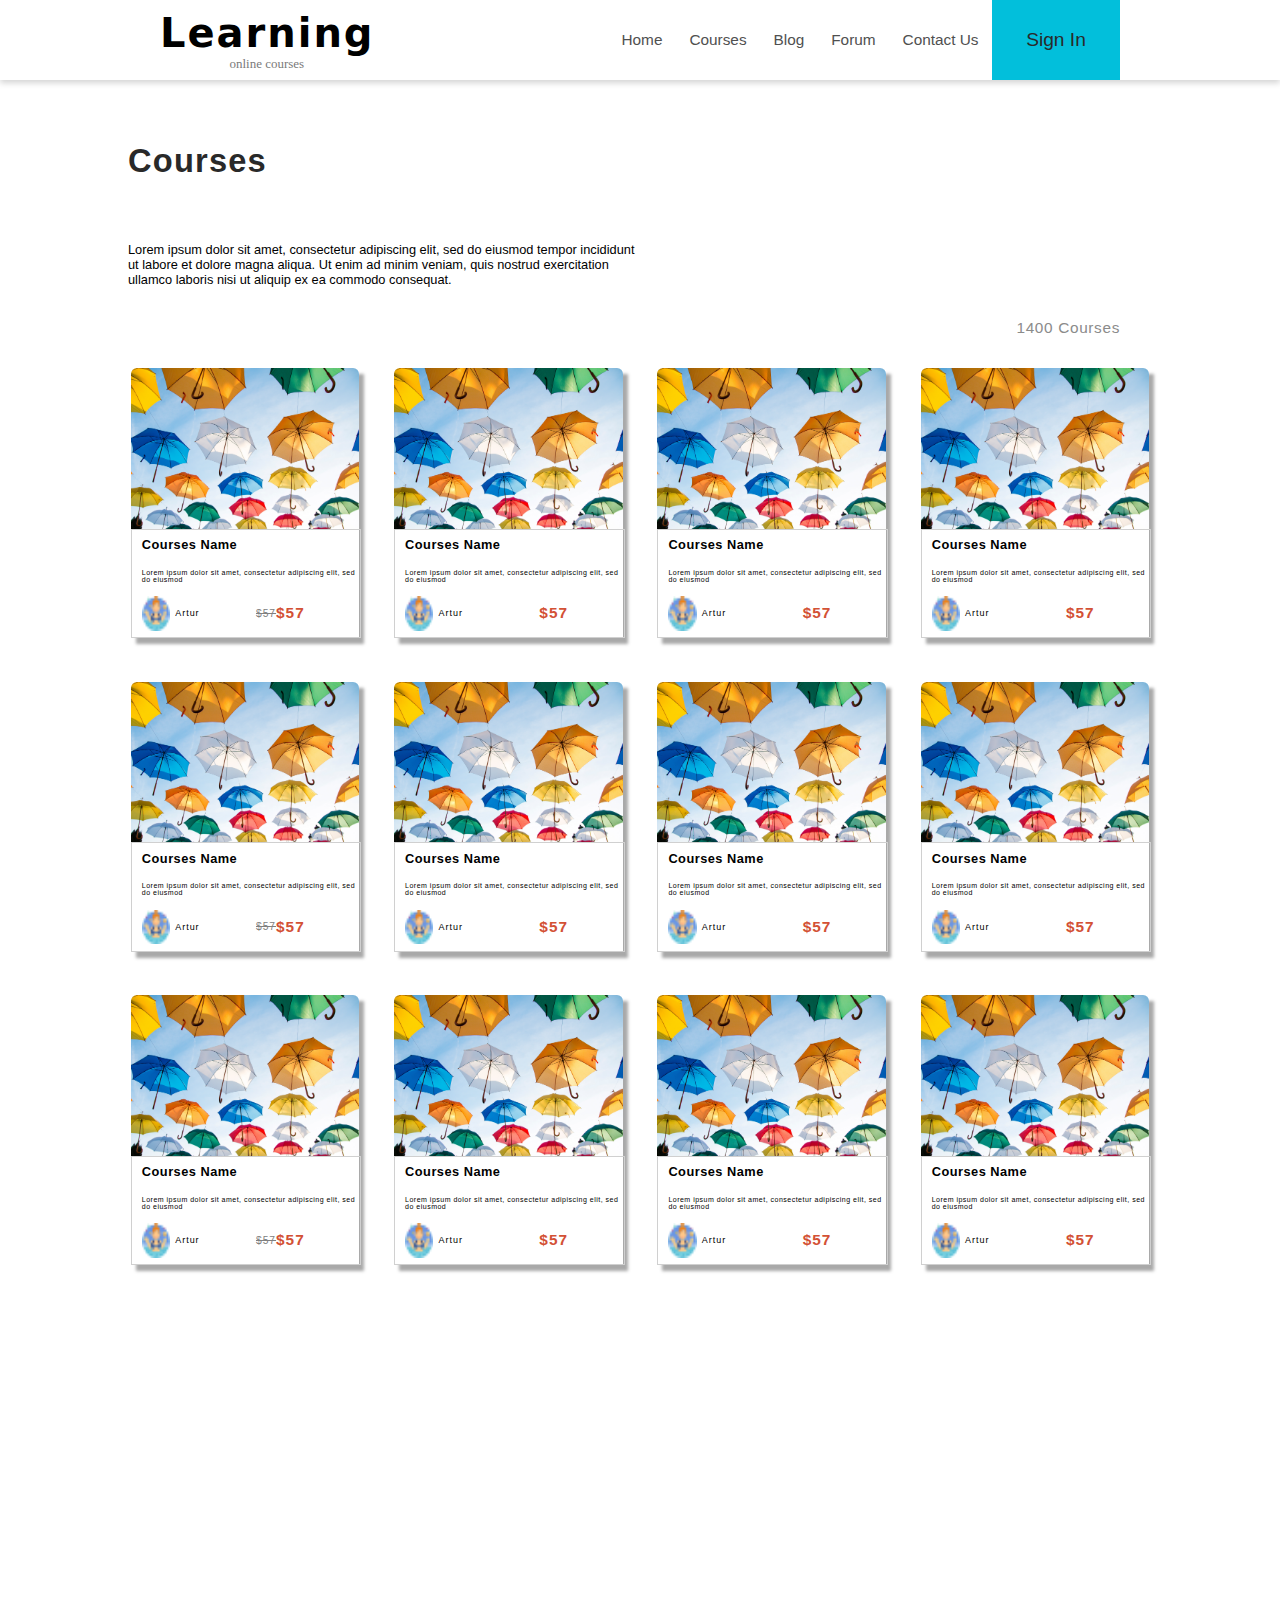
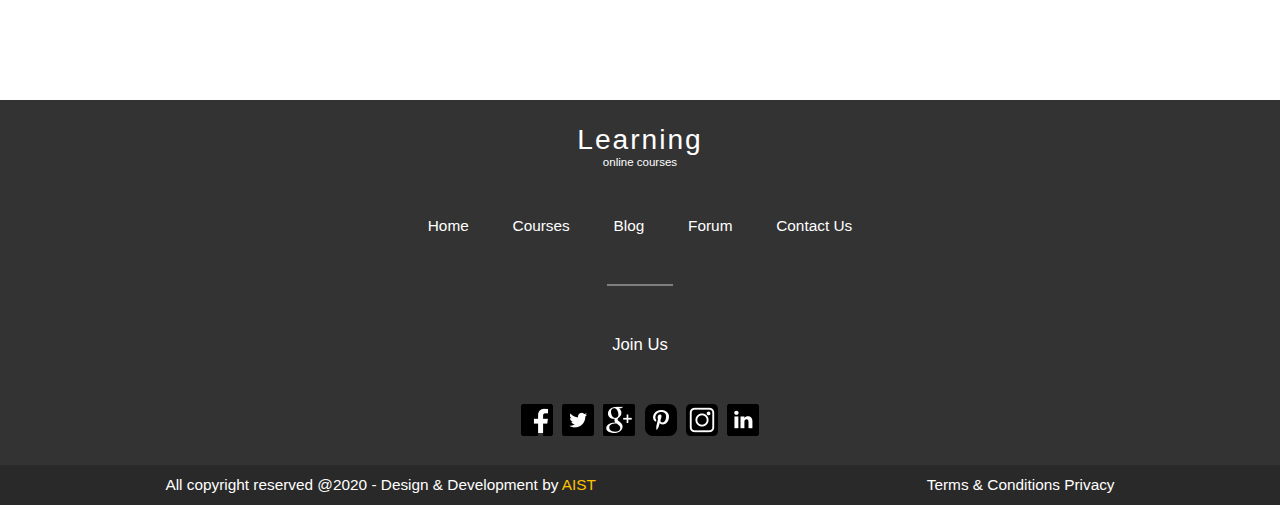
==== Career Aist required site/courses.html @ b9060112 "Add files via upload" ====
<!DOCTYPE html>
<html lang="en">
<head>
    <link rel="stylesheet" href="index.css">
    <meta charset="UTF-8">
    <meta name="viewport" content="width=device-width, initial-scale=1.0">
    <title>Learning Online</title>
</head>
<body>
    
    <header id="header">
        <span id="heading">
            <span class="learning">Learning</span>
            <span class="online_courses">online courses</span>
        </span>
        <span id="navigation">
            <span class="nav_buttons" id="home"><a href="index.html">Home</a></span>
            <span class="nav_buttons" id="courses"><a href="courses.html">Courses</a></span>
            <span class="nav_buttons" id="blog">Blog</span>
            <span class="nav_buttons" id="forum">Forum</span>
            <span class="nav_buttons" id="contact_us">Contact Us</span>
        </span>
        <span id="sign_in">Sign In</span>
    </header>
    

    <section class="content_section">
        <div style="color:#292929;font-size: 2.55vw;display: flex;align-items: center;justify-content: start;width: 80%;height: 10%;letter-spacing:1.2px;font-weight: bolder;font-family: sans-serif; ">Courses</div>
        <div style="font-size: 0.9vw;width: 80%;display: flex;justify-content: start;"><span style="width: 50%;letter-spacing: 0.48;font-family: sans-serif;font-size: 1vw;">Lorem ipsum dolor sit amet, consectetur adipiscing elit, sed do eiusmod tempor incididunt ut labore et dolore magna aliqua. Ut enim ad minim veniam, quis nostrud exercitation ullamco laboris nisi ut aliquip ex ea commodo consequat.</span></div>
        <div class="amount_of_courses" style="height:5%;">1400 Courses</div>
        <div class="courses_table">
            <span class="courses_table_courses" style="cursor: pointer;">
                <span style="width: 100%;height: 60%;">
                    <img src="Nkarner/umbrellas-art.jpg" alt="Umbrellas">
                </span>
                <span style="width: 100%;height: 40%;border: 1px solid #D0D0D0;">
                    <div style="height: 28%;letter-spacing: 0.48px;font-family: sans-serif;font-size: 1vw ;display:flex;align-items:center;padding-left: 10px;font-weight: 600;">Courses Name</div>
                    <div style="height: 30%;letter-spacing: 0.48px;font-family: sans-serif;font-size: .55vw;display:flex;align-items:center;padding-left: 10px;">Lorem ipsum dolor sit amet, consectetur adipiscing elit, sed do eiusmod</div>
                    <div style="height: 40%;letter-spacing: 1px;font-family: sans-serif;font-size: 1vw ;display:flex;align-items:center;padding-left: 10px;">
                        <span style="width: 13%;height: 80%;"><img src="Nkarner/bikini.png" alt="Profile Image" width="100%" height="100%"></span>
                        <span style="font-size: 0.7vw;padding-left: 5px;">Artur </span>
                        <span style="font-size: 0.8vw;color: grey;text-align: end;width: 35%;"><s>$57</s></span>
                        <span style="font-size: 1.2vw;color: #D35135;width: 15%;font-weight: bold;">$57</span>
                    </div>
                </span>
            </span>
            <span class="courses_table_courses" style="cursor: pointer;">
                <span style="width: 100%;height: 60%;">
                    <img src="Nkarner/umbrellas-art.jpg" alt="Umbrellas">
                </span>
                <span style="width: 100%;height: 40%;border: 1px solid #D0D0D0;">
                    <div style="height: 28%;letter-spacing: 0.48px;font-family: sans-serif;font-size: 1vw ;display:flex;align-items:center;padding-left: 10px;font-weight: 600;">Courses Name</div>
                    <div style="height: 30%;letter-spacing: 0.48px;font-family: sans-serif;font-size: .55vw;display:flex;align-items:center;padding-left: 10px;">Lorem ipsum dolor sit amet, consectetur adipiscing elit, sed do eiusmod</div>
                    <div style="height: 40%;letter-spacing: 1px;font-family: sans-serif;font-size: 1vw ;display:flex;align-items:center;padding-left: 10px;">
                        <span style="width: 13%;height: 80%;"><img src="Nkarner/bikini.png" alt="Profile Image" width="100%" height="100%"></span>
                        <span style="font-size: 0.7vw;padding-left: 5px;">Artur </span>
                        <span style="width: 35%;"></span>
                        <span style="font-size: 1.2vw;color: #D35135;width: 15%;font-weight: bold;">$57</span>
                    </div>
                </span>
            </span>
            <span class="courses_table_courses" style="cursor: pointer;">
                <span style="width: 100%;height: 60%;">
                    <img src="Nkarner/umbrellas-art.jpg" alt="Umbrellas">
                </span>
                <span style="width: 100%;height: 40%;border: 1px solid #D0D0D0;">
                    <div style="height: 28%;letter-spacing: 0.48px;font-family: sans-serif;font-size: 1vw ;display:flex;align-items:center;padding-left: 10px;font-weight: 600;">Courses Name</div>
                    <div style="height: 30%;letter-spacing: 0.48px;font-family: sans-serif;font-size: .55vw;display:flex;align-items:center;padding-left: 10px;">Lorem ipsum dolor sit amet, consectetur adipiscing elit, sed do eiusmod</div>
                    <div style="height: 40%;letter-spacing: 1px;font-family: sans-serif;font-size: 1vw ;display:flex;align-items:center;padding-left: 10px;">
                        <span style="width: 13%;height: 80%;"><img src="Nkarner/bikini.png" alt="Profile Image" width="100%" height="100%"></span>
                        <span style="font-size: 0.7vw;padding-left: 5px;">Artur </span>
                        <span style="width: 35%;"></span>
                        <span style="font-size: 1.2vw;color: #D35135;width: 15%;font-weight: bold;">$57</span>
                    </div>
                </span>
            </span>
            <span class="courses_table_courses" style="cursor: pointer;">
                <span style="width: 100%;height: 60%;">
                    <img src="Nkarner/umbrellas-art.jpg" alt="Umbrellas">
                </span>
                <span style="width: 100%;height: 40%;border: 1px solid #D0D0D0;">
                    <div style="height: 28%;letter-spacing: 0.48px;font-family: sans-serif;font-size: 1vw ;display:flex;align-items:center;padding-left: 10px;font-weight: 600;">Courses Name</div>
                    <div style="height: 30%;letter-spacing: 0.48px;font-family: sans-serif;font-size: .55vw;display:flex;align-items:center;padding-left: 10px;">Lorem ipsum dolor sit amet, consectetur adipiscing elit, sed do eiusmod</div>
                    <div style="height: 40%;letter-spacing: 1px;font-family: sans-serif;font-size: 1vw ;display:flex;align-items:center;padding-left: 10px;">
                        <span style="width: 13%;height: 80%;"><img src="Nkarner/bikini.png" alt="Profile Image" width="100%" height="100%"></span>
                        <span style="font-size: 0.7vw;padding-left: 5px;">Artur </span>
                        <span style="width: 35%;"></span>
                        <span style="font-size: 1.2vw;color: #D35135;width: 15%;font-weight: bold;">$57</span>
                    </div>
                </span>
            </span>
            <span class="courses_table_courses" style="cursor: pointer;">
                <span style="width: 100%;height: 60%;">
                    <img src="Nkarner/umbrellas-art.jpg" alt="Umbrellas">
                </span>
                <span style="width: 100%;height: 40%;border: 1px solid #D0D0D0;">
                    <div style="height: 28%;letter-spacing: 0.48px;font-family: sans-serif;font-size: 1vw ;display:flex;align-items:center;padding-left: 10px;font-weight: 600;">Courses Name</div>
                    <div style="height: 30%;letter-spacing: 0.48px;font-family: sans-serif;font-size: .55vw;display:flex;align-items:center;padding-left: 10px;">Lorem ipsum dolor sit amet, consectetur adipiscing elit, sed do eiusmod</div>
                    <div style="height: 40%;letter-spacing: 1px;font-family: sans-serif;font-size: 1vw ;display:flex;align-items:center;padding-left: 10px;">
                        <span style="width: 13%;height: 80%;"><img src="Nkarner/bikini.png" alt="Profile Image" width="100%" height="100%"></span>
                        <span style="font-size: 0.7vw;padding-left: 5px;">Artur </span>
                        <span style="font-size: 0.8vw;color: grey;text-align: end;width: 35%;"><s>$57</s></span>
                        <span style="font-size: 1.2vw;color: #D35135;width: 15%;font-weight: bold;">$57</span>
                    </div>
                </span>
            </span>
            <span class="courses_table_courses" style="cursor: pointer;">
                <span style="width: 100%;height: 60%;">
                    <img src="Nkarner/umbrellas-art.jpg" alt="Umbrellas">
                </span>
                <span style="width: 100%;height: 40%;border: 1px solid #D0D0D0;">
                    <div style="height: 28%;letter-spacing: 0.48px;font-family: sans-serif;font-size: 1vw ;display:flex;align-items:center;padding-left: 10px;font-weight: 600;">Courses Name</div>
                    <div style="height: 30%;letter-spacing: 0.48px;font-family: sans-serif;font-size: .55vw;display:flex;align-items:center;padding-left: 10px;">Lorem ipsum dolor sit amet, consectetur adipiscing elit, sed do eiusmod</div>
                    <div style="height: 40%;letter-spacing: 1px;font-family: sans-serif;font-size: 1vw ;display:flex;align-items:center;padding-left: 10px;">
                        <span style="width: 13%;height: 80%;"><img src="Nkarner/bikini.png" alt="Profile Image" width="100%" height="100%"></span>
                        <span style="font-size: 0.7vw;padding-left: 5px;">Artur </span>
                        <span style="width: 35%;"></span>
                        <span style="font-size: 1.2vw;color: #D35135;width: 15%;font-weight: bold;">$57</span>
                    </div>
                </span>
            </span>
            <span class="courses_table_courses" style="cursor: pointer;">
                <span style="width: 100%;height: 60%;">
                    <img src="Nkarner/umbrellas-art.jpg" alt="Umbrellas">
                </span>
                <span style="width: 100%;height: 40%;border: 1px solid #D0D0D0;">
                    <div style="height: 28%;letter-spacing: 0.48px;font-family: sans-serif;font-size: 1vw ;display:flex;align-items:center;padding-left: 10px;font-weight: 600;">Courses Name</div>
                    <div style="height: 30%;letter-spacing: 0.48px;font-family: sans-serif;font-size: .55vw;display:flex;align-items:center;padding-left: 10px;">Lorem ipsum dolor sit amet, consectetur adipiscing elit, sed do eiusmod</div>
                    <div style="height: 40%;letter-spacing: 1px;font-family: sans-serif;font-size: 1vw ;display:flex;align-items:center;padding-left: 10px;">
                        <span style="width: 13%;height: 80%;"><img src="Nkarner/bikini.png" alt="Profile Image" width="100%" height="100%"></span>
                        <span style="font-size: 0.7vw;padding-left: 5px;">Artur </span>
                        <span style="width: 35%;"></span>
                        <span style="font-size: 1.2vw;color: #D35135;width: 15%;font-weight: bold;">$57</span>
                    </div>
                </span>
            </span>
            <span class="courses_table_courses" style="cursor: pointer;">
                <span style="width: 100%;height: 60%;">
                    <img src="Nkarner/umbrellas-art.jpg" alt="Umbrellas">
                </span>
                <span style="width: 100%;height: 40%;border: 1px solid #D0D0D0;">
                    <div style="height: 28%;letter-spacing: 0.48px;font-family: sans-serif;font-size: 1vw ;display:flex;align-items:center;padding-left: 10px;font-weight: 600;">Courses Name</div>
                    <div style="height: 30%;letter-spacing: 0.48px;font-family: sans-serif;font-size: .55vw;display:flex;align-items:center;padding-left: 10px;">Lorem ipsum dolor sit amet, consectetur adipiscing elit, sed do eiusmod</div>
                    <div style="height: 40%;letter-spacing: 1px;font-family: sans-serif;font-size: 1vw ;display:flex;align-items:center;padding-left: 10px;">
                        <span style="width: 13%;height: 80%;"><img src="Nkarner/bikini.png" alt="Profile Image" width="100%" height="100%"></span>
                        <span style="font-size: 0.7vw;padding-left: 5px;">Artur </span>
                        <span style="width: 35%;"></span>
                        <span style="font-size: 1.2vw;color: #D35135;width: 15%;font-weight: bold;">$57</span>
                    </div>
                </span>
            </span>
            <span class="courses_table_courses" style="cursor: pointer;">
                <span style="width: 100%;height: 60%;">
                    <img src="Nkarner/umbrellas-art.jpg" alt="Umbrellas">
                </span>
                <span style="width: 100%;height: 40%;border: 1px solid #D0D0D0;">
                    <div style="height: 28%;letter-spacing: 0.48px;font-family: sans-serif;font-size: 1vw ;display:flex;align-items:center;padding-left: 10px;font-weight: 600;">Courses Name</div>
                    <div style="height: 30%;letter-spacing: 0.48px;font-family: sans-serif;font-size: .55vw;display:flex;align-items:center;padding-left: 10px;">Lorem ipsum dolor sit amet, consectetur adipiscing elit, sed do eiusmod</div>
                    <div style="height: 40%;letter-spacing: 1px;font-family: sans-serif;font-size: 1vw ;display:flex;align-items:center;padding-left: 10px;">
                        <span style="width: 13%;height: 80%;"><img src="Nkarner/bikini.png" alt="Profile Image" width="100%" height="100%"></span>
                        <span style="font-size: 0.7vw;padding-left: 5px;">Artur </span>
                        <span style="font-size: 0.8vw;color: grey;text-align: end;width: 35%;"><s>$57</s></span>
                        <span style="font-size: 1.2vw;color: #D35135;width: 15%;font-weight: bold;">$57</span>
                    </div>
                </span>
            </span>
            <span class="courses_table_courses" style="cursor: pointer;">
                <span style="width: 100%;height: 60%;">
                    <img src="Nkarner/umbrellas-art.jpg" alt="Umbrellas">
                </span>
                <span style="width: 100%;height: 40%;border: 1px solid #D0D0D0;">
                    <div style="height: 28%;letter-spacing: 0.48px;font-family: sans-serif;font-size: 1vw ;display:flex;align-items:center;padding-left: 10px;font-weight: 600;">Courses Name</div>
                    <div style="height: 30%;letter-spacing: 0.48px;font-family: sans-serif;font-size: .55vw;display:flex;align-items:center;padding-left: 10px;">Lorem ipsum dolor sit amet, consectetur adipiscing elit, sed do eiusmod</div>
                    <div style="height: 40%;letter-spacing: 1px;font-family: sans-serif;font-size: 1vw ;display:flex;align-items:center;padding-left: 10px;">
                        <span style="width: 13%;height: 80%;"><img src="Nkarner/bikini.png" alt="Profile Image" width="100%" height="100%"></span>
                        <span style="font-size: 0.7vw;padding-left: 5px;">Artur </span>
                        <span style="width: 35%;"></span>
                        <span style="font-size: 1.2vw;color: #D35135;width: 15%;font-weight: bold;">$57</span>
                    </div>
                </span>
            </span>
            <span class="courses_table_courses" style="cursor: pointer;">
                <span style="width: 100%;height: 60%;">
                    <img src="Nkarner/umbrellas-art.jpg" alt="Umbrellas">
                </span>
                <span style="width: 100%;height: 40%;border: 1px solid #D0D0D0;">
                    <div style="height: 28%;letter-spacing: 0.48px;font-family: sans-serif;font-size: 1vw ;display:flex;align-items:center;padding-left: 10px;font-weight: 600;">Courses Name</div>
                    <div style="height: 30%;letter-spacing: 0.48px;font-family: sans-serif;font-size: .55vw;display:flex;align-items:center;padding-left: 10px;">Lorem ipsum dolor sit amet, consectetur adipiscing elit, sed do eiusmod</div>
                    <div style="height: 40%;letter-spacing: 1px;font-family: sans-serif;font-size: 1vw ;display:flex;align-items:center;padding-left: 10px;">
                        <span style="width: 13%;height: 80%;"><img src="Nkarner/bikini.png" alt="Profile Image" width="100%" height="100%"></span>
                        <span style="font-size: 0.7vw;padding-left: 5px;">Artur </span>
                        <span style="font-size: 0.8vw;color: grey;text-align: end;width: 35%;"></span>
                        <span style="font-size: 1.2vw;color: #D35135;width: 15%;font-weight: bold;">$57</span>
                    </div>
                </span>
            </span>
            <span class="courses_table_courses" style="cursor: pointer;">
                <span style="width: 100%;height: 60%;">
                    <img src="Nkarner/umbrellas-art.jpg" alt="Umbrellas">
                </span>
                <span style="width: 100%;height: 40%;border: 1px solid #D0D0D0;">
                    <div style="height: 28%;letter-spacing: 0.48px;font-family: sans-serif;font-size: 1vw ;display:flex;align-items:center;padding-left: 10px;font-weight: 600;">Courses Name</div>
                    <div style="height: 30%;letter-spacing: 0.48px;font-family: sans-serif;font-size: .55vw;display:flex;align-items:center;padding-left: 10px;">Lorem ipsum dolor sit amet, consectetur adipiscing elit, sed do eiusmod</div>
                    <div style="height: 40%;letter-spacing: 1px;font-family: sans-serif;font-size: 1vw ;display:flex;align-items:center;padding-left: 10px;">
                        <span style="width: 13%;height: 80%;"><img src="Nkarner/bikini.png" alt="Profile Image" width="100%" height="100%"></span>
                        <span style="font-size: 0.7vw;padding-left: 5px;">Artur </span>
                        <span style="width: 35%;"></span>
                        <span style="font-size: 1.2vw;color: #D35135;width: 15%;font-weight: bold;">$57</span>
                    </div>
                </span>
            </span>
        </div>
    </section>



    <footer class="footer">
        <div class="social_network" style="display: flex;flex-direction: column;align-items: center;justify-content: space-around;color: white;font-family: Arial, Helvetica, sans-serif;">
            <span style="display: flex; flex-direction: column; align-items: center;">    
                <span style="font-family: 'Kannada MN',sans-serif;letter-spacing: 1.98px;font-size:2.2vw ;">Learning</span>
                <span style="font-size:0.9vw ;">online courses</span>
            </span>
            <span style="display: flex;flex-direction: row;justify-content: space-evenly;width: 40%;font-size: 1.2vw;">
                <span>Home</span>
                <span>Courses</span>
                <span>Blog</span>
                <span>Forum</span>
                <span>Contact Us</span>          
            </span>
            <span style="border: 1px solid grey;width: 5%;"></span>

            <span style="font-size: 1.3vw;">Join Us</span>
            <span style="display: flex;justify-content: space-evenly;width: 20%;">
                <span class="social"><img src="Nkarner/facebook.png" alt=""></span>
                <span class="social"><img src="Nkarner/twitter.png" alt=""></span>
                <span class="social"><img src="Nkarner/google-plus.png" alt=""></span>
                <span class="social"><img src="Nkarner/pinterest.png" alt=""></span>
                <span class="social"><img src="Nkarner/instagram.png" alt=""></span>
                <span class="social"><img src="Nkarner/linkedin.png" alt=""></span>
            </span>
        </div>
        <div class="footer_footer">
            <span>All copyright reserved @2020 - Design & Development by <span style="color: #FFC400;">AIST</span></span>
            <span>Terms & Conditions Privacy</span>
        </div>
    </footer>




</body>
</html>
---- Career Aist required site/index.css ----
body{
    margin: 0;
}
*{
    user-select: none;
}
a{
    text-decoration: none;
    color:#505050;
}
img {
    -webkit-user-drag: none;
    -khtml-user-drag: none;
    -moz-user-drag: none;
    -o-user-drag: none;
    user-drag: none;
}



                                           /* HEADER  */
#header{
    width: 100%;
    height: 80px;
    box-shadow: 0px 3px 6px #0000002C;
    background: #fff 0% 0% no-repeat padding-box;
    display: flex;
    flex-direction: row;
    justify-content: center;
    box-sizing: border-box;
}
#heading{
    width: 35%;
    height: 80px;
    box-sizing: border-box;
    display: flex;
    flex-direction: column;
}
.learning{
    margin: 0;
    padding:0 ;
    font-size: 40px;
    font-weight: 900;
    font-family: sans;
    letter-spacing: 1.98px;
    color: #000000;
    position: relative;
    top: 10px;
    display: inline-block;
    width: 160px;
}
.online_courses{
    position: relative;
    font-size: 13px;
    top: 10px;
    left: 15.5%;
    letter-spacing: 0;
    color: #7A7A7A;
    font: Droid Sans;
    display: inline-block;
    width: 80px;
}
#navigation{
    width: 30%;
    height: 80px;
    color: #505050;
    display: flex;
    flex-direction: raw;
    justify-content: space-around;
    align-items: center;
    font-family: sans-serif;
    
}
.nav_buttons{
    height: 30px;
    display: flex;
    align-items: center;
    font-size: 1.2vw;
}
.nav_buttons:hover{
    border-bottom: 3px solid #BDD531;
    cursor: pointer;

}
#sign_in{
    font-family: sans-serif;
    display: flex;
    align-items: center;
    justify-content: center;
    background-color: #02BFDB;
    width: 10%;
    color: #292929;
    font-size: 1.5vw;


}
#sign_in:hover{
    background-color: #BDD531;
    cursor: pointer;
}


                                            /* HOME SECTION */



.background{ 
    background:  url("Nkarner/background.jpeg") no-repeat;
    background-size: 100% 100%;
    position: absolute;
    width: 80%;
    opacity: 0.29;
    height: calc(100% - 80px);
}
#home_section{
    position: relative;
    height: calc(100vh - 85px);
    display: flex;
    flex-direction: row;
    justify-content: flex-end;
    box-sizing: border-box;
}
.real_results_text{
    width: 75%;
    height: 35%;
    text-shadow: 0px 3px 6px #00000036;
    font-size: 3vw;
    display: inline-block;
    font-weight: bolder;
    color: black;
    font-family: sans-serif;
    opacity: 100%;
}
.get_started{
    width: 30%;
    height: 10vh;
    font-size: 1.5vw;
    color: #292929;
    letter-spacing: 0.75px;
    border-radius: 6px;
    display: flex;
    align-items: center;
    justify-content: center;
    background: #BDD531;
    font-family:sans-serif;
    opacity: 100% !important;
}
.get_started:hover{
    background: transparent;
    border: 1px solid green;
    box-sizing: border-box;
    cursor: pointer;
}
.text_section{
    width: 38%;
    height: calc(100vh - 80px);
    box-sizing: border-box;
    display: flex;
    flex-direction: column;
    justify-content: center;

}
.diagnal_image_section{
    width: 50%;
    height: calc(100vh - 80px);
    box-sizing: border-box;
}

.diagnal_image{
    left: 0px;
    position: relative;
    width: 100%;
    height: 100%;
}








                                            /* FEATURED SECTION */







.featured_courses{
    width: 100%;
    height: 101vh;
    display: flex;
    justify-content: flex-end;
    box-sizing: border-box;
    align-items: center;
}
.featured_corses_content{
    width: 63%;
    height: 80%;
    display: flex;
    flex-direction: column;
    justify-content: space-evenly;

}
.courses{
    display: flex;
    width: 33%;
    height: 35vh;
    margin-right: 20px;
    box-shadow: 5px 6px 3px darkgray;
    display: flex;
    flex-direction: column;
}
.courses img{
    width: 100%;
    height: 100%;
    border-radius: 6px 6px 0px 0px;

}
.arrow_keys{
    border: 1px solid #BDD531;
    margin: 5px;
    width: 3%;
    height: auto;
}
.arrow_keys:hover{
    background: #f5f4f2 !important;
    border-radius: 3px;
}
.view_all_courses{
    box-sizing: border-box;
    font-size:1.5vw;
    width: 18%;
    height: 10%;
    letter-spacing: 0.48px;
    display: flex;
    align-items: center;
    background: #BDD531;
    justify-content: center;
    border-radius: 6px;
}
.view_all_courses:hover{
    cursor: pointer;
    background: transparent;
    border: 1px solid #BDD531;

}

.featured_corses_image{
    width: 25%;
    display: flex;
    align-items: center;
    opacity: 30%;

}
.featured_corses_image > img{
    width: 100%;
}




                                        /* ARTICLES SECTION */



.articles_section{
    width: 100%;
    height: 100vh;
    display: flex;
    flex-direction: column;
    box-sizing: border-box;
    align-items: center;
}
.article_section_header{
    width: 100%;
    height: 35%;
    background: #FAFAFA;
    display: flex;
    flex-direction: row;
    justify-content: flex-end;
}
.read_more_articles{
    display: flex;
    align-items: center;
    justify-content: center;
    border: 1px solid #BDD531;
    background: #BDD531;
    border-radius: 6px; 
    width: 10vw;
    height: 5vh;
    font-size: 1.3vw;
    letter-spacing: 0.48px;
    color: #292929;
}
.read_more_articles:hover{
    background: transparent;
    cursor: pointer;
}

.articles_box{
    width: 85%;
    height: 65%;
    box-sizing: border-box;
    display: flex;
    align-items: center;
    justify-content: space-evenly;
}
.articles{
    width: 45%;
    height: 100%;
    display: flex;
    flex-direction: column;
    justify-content: space-between;
    
}
.articles > img{
    width: 100%;
    height: 60%;
    border-right:5px solid #BDD531 ;
}
.articles:hover > img{
    border: none;
}

.articles:hover > .read_more_animation{
    display: flex;
    flex-direction: column;
    align-items: center;
    justify-content: flex-end;
    animation: slider 0.2s linear;
    box-sizing: border-box;    
    padding-bottom: 10px;

}
@keyframes slider{
    0%{
        width: 0;
        font-size: 1px;
    }
    100%{
        width: 40%;
        display: inline-block;
        font-size: 1vw;
        font-weight: 900;
    }
}
.read_more_animation{
    display: none;
}



                                        /* ASKED QUESTIONS SECTION */

.asked_questions_section{
    width: 100%;
    height: 100vh;
    display: flex;
    box-sizing: border-box;
    flex-direction: row;
    justify-content: space-between;
    position: relative;
}
.left_grey_image{
    height:50% ;
    width: 20%;
    box-sizing: border-box;
    padding-top: 5%;
}
.left_grey_image img{
    width: 110%;
    height: 100%;
}
#asked_questions{
    height: 100%;
    width: 40%;
    display: flex;
    flex-direction: column;
    justify-content: center;
}
#asked_questions > span{
    height: 60%;
    width: 100%;
    display: flex;
    flex-direction: column;
    justify-content: space-between;
}
.adding_questions{
    height: 16%;
    width: 100%;
    border-bottom: 1px solid #B2B2B2;
    font-size: 1.1vw;
    font-family: sans-serif;
    display: flex;
    align-items: center;
    justify-content: space-between;
}
.plus_icon{
    border: 1px solid #BDD531;
    width: 1.5vw;
    height: 1.5vw;
    display: flex;
    align-items: center;
    justify-content: center;
}
.plus_icon > img{
    width: 70%;
    height: 70%;
}
.plus_icon:hover{
    background: #BDD531;
}
.right_grey_image{
    height: 50%;
    width: 40%;
    padding-left: 5%;
    padding-top: 5%;
    box-sizing: border-box;
}
.right_grey_image img{
    width: 100%;
    height: 100%;
}
.clone_image{
    position: absolute;
    right: 0;
    bottom: 0;
    width: 40%;
    height: 80%;
}
.clone_image img{
    width: 100%;
    height: 100%;
}

                                        /* WHAT STUDENTS SAY SECTION */

.what_students_say_section{
    width: 100%;
    height: 100vh;
    display: flex;
    flex-direction: column;
    align-items: center;
    box-sizing: border-box;
}
.what_students_say{
    width: 100%;
    height: 20%;
    font-size:2.5vw;
    font-weight: bolder;
    font-family: sans-serif;
    color: #292929;
    display: flex;
    align-items: flex-end;
    justify-content: center;
}
.photographers_box{
    width: 80%;
    height: 100%;
    display: flex;
    flex-direction: row;
}
.first_photographers_box{
    width: 47%;
    height: 100%;
    display: flex;
    flex-direction: column;
    justify-content: start;
    align-items: center;
    padding-top: 40px;
    box-sizing: border-box;
}
.second_photographers_box{
    width: 47%;
    height: 100%;
    display: flex;
    flex-direction: column;
    justify-content: flex-end;
    box-sizing: border-box;
    padding-bottom: 40px;
}
.weird_line_box{
    width: 6%;
    height: 100%;
    display: flex;
    flex-direction: column;
    justify-content: center;
    align-items: center;
    box-sizing: border-box;
}
.weird_line{
    height: 70%;
    width: 20%;
    display: flex;
    flex-direction: column;
    align-items: center;
}
.photographers{
    letter-spacing: 0.48px;
    width: 90%;
    height: 70%;
    font-size:0.7vw;
    display: flex;
    flex-direction: column;
    align-items: center;
    justify-content: space-evenly;
    font-family: sans-serif
}
.photographers img{
    width:90%;
    height: 90%;
}





                                        /*   FOOTER  */



.footer{
    width: 100%;
    height: 45vh;
    background: #333333;
    
}
.social_network{
    height: 90%;
}
.footer_footer{
    height: 10%;
    background: #292929;
    display: flex;
    justify-content: space-around;
    align-items: center;
    font-size: 1.2vw;
    font-family: Droid Sans,sans-serif;
    color: #fff;
  
}
.social{
    background: white;
    height: 80%;
    border-radius: 10px;
}
.social img{
    width: 100%;
    height: auto;
}
.social:hover{
    cursor: pointer;
    background: #1a58a3;
}


@media only screen and (max-width:534px){

    .view_all_courses{
        height: 5%;
        font-size: 1vw;
    }
    .learning{
        font-size: 5vw;
    }
    #header{
        height: 15vw;
    }
    #navigation{
        height: 15vw;
    }
    .online_courses{
        font-size: 1.5vw;
    }

}












                                         /* RECOMENED COURSES PAGE */
.content_section{
    width: 100%;
    height:180vh ;
    display: flex;
    flex-direction: column;
    align-items: center;
    font-family: sans-serif;
}
.recomended_courses_text{
    width: 80%;
    height: 10%;
    display: flex;
    align-items: center;
    color: #292929;
    letter-spacing: 1.2px;
    font-size: 2.5vw;
    font-weight: bolder;
}
.recomended_course{
    width: 80%;
    height: 25%;
    display: flex;
    flex-direction: row;
    justify-content: space-between;
    color: #292929;
    font-family: sans-serif;
}
.recomended_course img{
    width: 100%;
    height: 100%;
    border-radius: 6px 6px 0px 0px;
}
.rating_star_box{
    width: 35%;
}
.rating_star_box img{
    width: 5%;
    height: 100%;
}
.amount_of_courses{
    width: 75%;
    display: flex;
    justify-content: flex-end;
    align-items: center;
    height: 7%;
    color: #8B8B8B;
    letter-spacing: 0.66px;
    font-size: 1.2vw;
}
.courses_table{
    width: 85%;
    height: 90vh;
    display: flex;
    flex-direction: row;
    flex-wrap: wrap;
    justify-content: space-evenly;
    
}
.courses_table_courses{
    display: flex;
    width: 21%;
    height: 30vh;
    box-shadow: 5px 6px 3px darkgray;
    display: flex;
    margin-bottom: 4%;
    flex-direction: column;
}
.courses_table_courses img{
    width: 100%;
    height: 100%;
    border-radius: 6px 6px 0px 0px;

}
#see_all_courses:hover{
    background: transparent !important;
    cursor: pointer;
    border: 1px solid #BDD531;
}
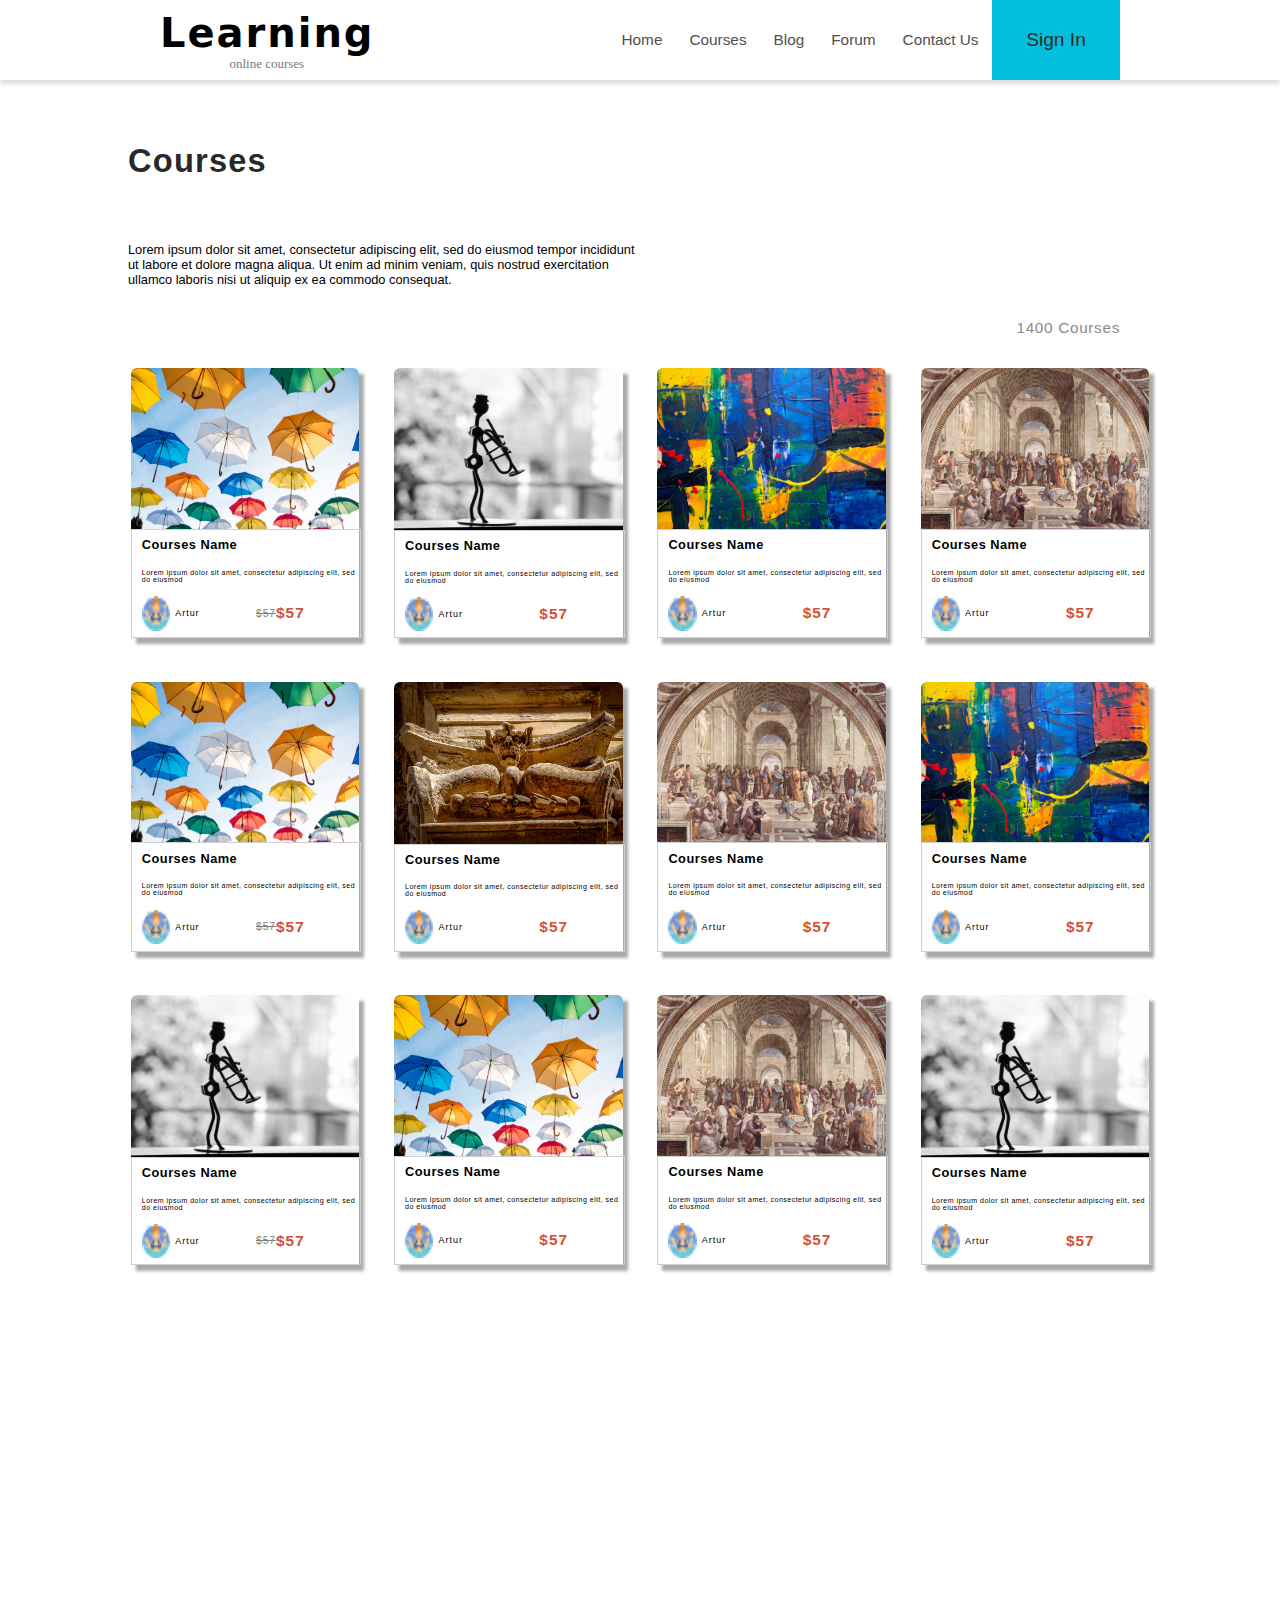
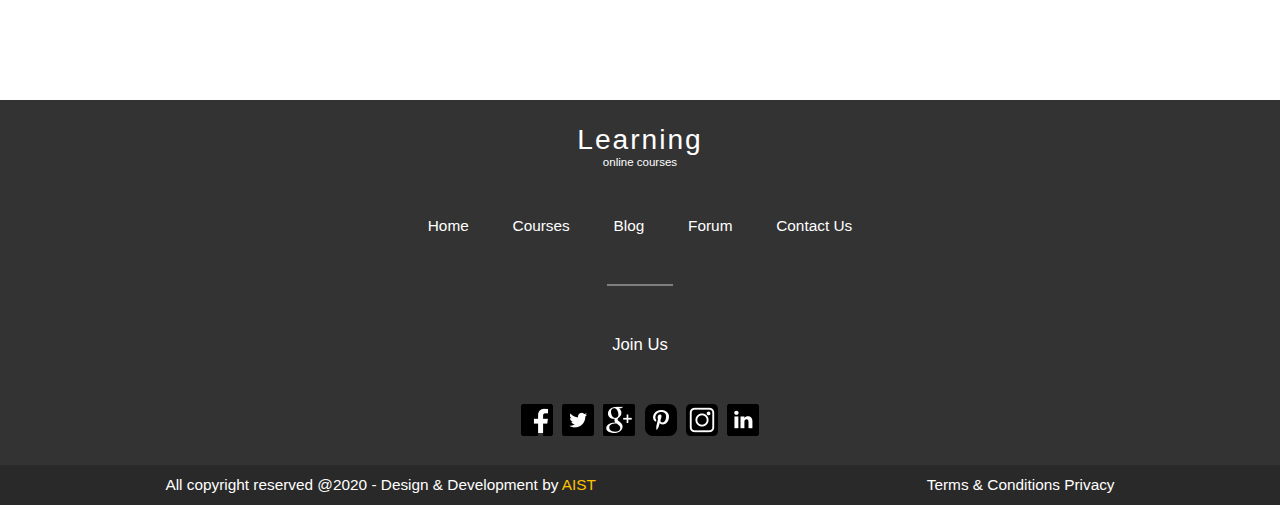
==== commit d61e30cf: "Changing Images" ====
--- a/Career Aist required site/courses.html
+++ b/Career Aist required site/courses.html
@@ -36,7 +36,7 @@
                 <span style="width: 100%;height: 40%;border: 1px solid #D0D0D0;">
                     <div style="height: 28%;letter-spacing: 0.48px;font-family: sans-serif;font-size: 1vw ;display:flex;align-items:center;padding-left: 10px;font-weight: 600;">Courses Name</div>
                     <div style="height: 30%;letter-spacing: 0.48px;font-family: sans-serif;font-size: .55vw;display:flex;align-items:center;padding-left: 10px;">Lorem ipsum dolor sit amet, consectetur adipiscing elit, sed do eiusmod</div>
-                    <div style="height: 40%;letter-spacing: 1px;font-family: sans-serif;font-size: 1vw ;display:flex;align-items:center;padding-left: 10px;">
+                    <div style="height: 40%;letter-spacing: 1px;font-family: sans-serif;font-size: 1vw ;display:flex;align-items:center;padding-left: 10px;box-sizing: border-box;box-sizing: border-box;">
                         <span style="width: 13%;height: 80%;"><img src="Nkarner/bikini.png" alt="Profile Image" width="100%" height="100%"></span>
                         <span style="font-size: 0.7vw;padding-left: 5px;">Artur </span>
                         <span style="font-size: 0.8vw;color: grey;text-align: end;width: 35%;"><s>$57</s></span>
@@ -46,15 +46,120 @@
             </span>
             <span class="courses_table_courses" style="cursor: pointer;">
                 <span style="width: 100%;height: 60%;">
+                    <img src="Nkarner/article-person.jpg" alt="Umbrellas">
+                </span>
+                <span style="width: 100%;height: 40%;border: 1px solid #D0D0D0;">
+                    <div style="height: 28%;letter-spacing: 0.48px;font-family: sans-serif;font-size: 1vw ;display:flex;align-items:center;padding-left: 10px;font-weight: 600;">Courses Name</div>
+                    <div style="height: 30%;letter-spacing: 0.48px;font-family: sans-serif;font-size: .55vw;display:flex;align-items:center;padding-left: 10px;">Lorem ipsum dolor sit amet, consectetur adipiscing elit, sed do eiusmod</div>
+                    <div style="height: 40%;letter-spacing: 1px;font-family: sans-serif;font-size: 1vw ;display:flex;align-items:center;padding-left: 10px;box-sizing: border-box;box-sizing: border-box;">
+                        <span style="width: 13%;height: 80%;"><img src="Nkarner/bikini.png" alt="Profile Image" width="100%" height="100%"></span>
+                        <span style="font-size: 0.7vw;padding-left: 5px;">Artur </span>
+                        <span style="width: 35%;"></span>
+                        <span style="font-size: 1.2vw;color: #D35135;width: 15%;font-weight: bold;">$57</span>
+                    </div>
+                </span>
+            </span>
+            <span class="courses_table_courses" style="cursor: pointer;">
+                <span style="width: 100%;height: 60%;">
+                    <img src="Nkarner/abstract-painting.jpg" alt="Umbrellas">
+                </span>
+                <span style="width: 100%;height: 40%;border: 1px solid #D0D0D0;">
+                    <div style="height: 28%;letter-spacing: 0.48px;font-family: sans-serif;font-size: 1vw ;display:flex;align-items:center;padding-left: 10px;font-weight: 600;">Courses Name</div>
+                    <div style="height: 30%;letter-spacing: 0.48px;font-family: sans-serif;font-size: .55vw;display:flex;align-items:center;padding-left: 10px;">Lorem ipsum dolor sit amet, consectetur adipiscing elit, sed do eiusmod</div>
+                    <div style="height: 40%;letter-spacing: 1px;font-family: sans-serif;font-size: 1vw ;display:flex;align-items:center;padding-left: 10px;box-sizing: border-box;box-sizing: border-box;">
+                        <span style="width: 13%;height: 80%;"><img src="Nkarner/bikini.png" alt="Profile Image" width="100%" height="100%"></span>
+                        <span style="font-size: 0.7vw;padding-left: 5px;">Artur </span>
+                        <span style="width: 35%;"></span>
+                        <span style="font-size: 1.2vw;color: #D35135;width: 15%;font-weight: bold;">$57</span>
+                    </div>
+                </span>
+            </span>
+            <span class="courses_table_courses" style="cursor: pointer;">
+                <span style="width: 100%;height: 60%;">
+                    <img src="Nkarner/nativity-painting.jpg" alt="Umbrellas">
+                </span>
+                <span style="width: 100%;height: 40%;border: 1px solid #D0D0D0;">
+                    <div style="height: 28%;letter-spacing: 0.48px;font-family: sans-serif;font-size: 1vw ;display:flex;align-items:center;padding-left: 10px;font-weight: 600;">Courses Name</div>
+                    <div style="height: 30%;letter-spacing: 0.48px;font-family: sans-serif;font-size: .55vw;display:flex;align-items:center;padding-left: 10px;">Lorem ipsum dolor sit amet, consectetur adipiscing elit, sed do eiusmod</div>
+                    <div style="height: 40%;letter-spacing: 1px;font-family: sans-serif;font-size: 1vw ;display:flex;align-items:center;padding-left: 10px;box-sizing: border-box;box-sizing: border-box;">
+                        <span style="width: 13%;height: 80%;"><img src="Nkarner/bikini.png" alt="Profile Image" width="100%" height="100%"></span>
+                        <span style="font-size: 0.7vw;padding-left: 5px;">Artur </span>
+                        <span style="width: 35%;"></span>
+                        <span style="font-size: 1.2vw;color: #D35135;width: 15%;font-weight: bold;">$57</span>
+                    </div>
+                </span>
+            </span>
+            <span class="courses_table_courses" style="cursor: pointer;">
+                <span style="width: 100%;height: 60%;">
                     <img src="Nkarner/umbrellas-art.jpg" alt="Umbrellas">
                 </span>
                 <span style="width: 100%;height: 40%;border: 1px solid #D0D0D0;">
                     <div style="height: 28%;letter-spacing: 0.48px;font-family: sans-serif;font-size: 1vw ;display:flex;align-items:center;padding-left: 10px;font-weight: 600;">Courses Name</div>
                     <div style="height: 30%;letter-spacing: 0.48px;font-family: sans-serif;font-size: .55vw;display:flex;align-items:center;padding-left: 10px;">Lorem ipsum dolor sit amet, consectetur adipiscing elit, sed do eiusmod</div>
-                    <div style="height: 40%;letter-spacing: 1px;font-family: sans-serif;font-size: 1vw ;display:flex;align-items:center;padding-left: 10px;">
-                        <span style="width: 13%;height: 80%;"><img src="Nkarner/bikini.png" alt="Profile Image" width="100%" height="100%"></span>
-                        <span style="font-size: 0.7vw;padding-left: 5px;">Artur </span>
-                        <span style="width: 35%;"></span>
+                    <div style="height: 40%;letter-spacing: 1px;font-family: sans-serif;font-size: 1vw ;display:flex;align-items:center;padding-left: 10px;box-sizing: border-box;">
+                        <span style="width: 13%;height: 80%;"><img src="Nkarner/bikini.png" alt="Profile Image" width="100%" height="100%"></span>
+                        <span style="font-size: 0.7vw;padding-left: 5px;">Artur </span>
+                        <span style="font-size: 0.8vw;color: grey;text-align: end;width: 35%;"><s>$57</s></span>
+                        <span style="font-size: 1.2vw;color: #D35135;width: 15%;font-weight: bold;">$57</span>
+                    </div>
+                </span>
+            </span>
+            <span class="courses_table_courses" style="cursor: pointer;">
+                <span style="width: 100%;height: 60%;">
+                    <img src="Nkarner/article-demon.jpg" alt="Umbrellas">
+                </span>
+                <span style="width: 100%;height: 40%;border: 1px solid #D0D0D0;">
+                    <div style="height: 28%;letter-spacing: 0.48px;font-family: sans-serif;font-size: 1vw ;display:flex;align-items:center;padding-left: 10px;font-weight: 600;">Courses Name</div>
+                    <div style="height: 30%;letter-spacing: 0.48px;font-family: sans-serif;font-size: .55vw;display:flex;align-items:center;padding-left: 10px;">Lorem ipsum dolor sit amet, consectetur adipiscing elit, sed do eiusmod</div>
+                    <div style="height: 40%;letter-spacing: 1px;font-family: sans-serif;font-size: 1vw ;display:flex;align-items:center;padding-left: 10px;box-sizing: border-box;">
+                        <span style="width: 13%;height: 80%;"><img src="Nkarner/bikini.png" alt="Profile Image" width="100%" height="100%"></span>
+                        <span style="font-size: 0.7vw;padding-left: 5px;">Artur </span>
+                        <span style="width: 35%;"></span>
+                        <span style="font-size: 1.2vw;color: #D35135;width: 15%;font-weight: bold;">$57</span>
+                    </div>
+                </span>
+            </span>
+            <span class="courses_table_courses" style="cursor: pointer;">
+                <span style="width: 100%;height: 60%;">
+                    <img src="Nkarner/nativity-painting.jpg" alt="Umbrellas">
+                </span>
+                <span style="width: 100%;height: 40%;border: 1px solid #D0D0D0;">
+                    <div style="height: 28%;letter-spacing: 0.48px;font-family: sans-serif;font-size: 1vw ;display:flex;align-items:center;padding-left: 10px;font-weight: 600;">Courses Name</div>
+                    <div style="height: 30%;letter-spacing: 0.48px;font-family: sans-serif;font-size: .55vw;display:flex;align-items:center;padding-left: 10px;">Lorem ipsum dolor sit amet, consectetur adipiscing elit, sed do eiusmod</div>
+                    <div style="height: 40%;letter-spacing: 1px;font-family: sans-serif;font-size: 1vw ;display:flex;align-items:center;padding-left: 10px;box-sizing: border-box;">
+                        <span style="width: 13%;height: 80%;"><img src="Nkarner/bikini.png" alt="Profile Image" width="100%" height="100%"></span>
+                        <span style="font-size: 0.7vw;padding-left: 5px;">Artur </span>
+                        <span style="width: 35%;"></span>
+                        <span style="font-size: 1.2vw;color: #D35135;width: 15%;font-weight: bold;">$57</span>
+                    </div>
+                </span>
+            </span>
+            <span class="courses_table_courses" style="cursor: pointer;">
+                <span style="width: 100%;height: 60%;">
+                    <img src="Nkarner/abstract-painting.jpg" alt="Umbrellas">
+                </span>
+                <span style="width: 100%;height: 40%;border: 1px solid #D0D0D0;">
+                    <div style="height: 28%;letter-spacing: 0.48px;font-family: sans-serif;font-size: 1vw ;display:flex;align-items:center;padding-left: 10px;font-weight: 600;">Courses Name</div>
+                    <div style="height: 30%;letter-spacing: 0.48px;font-family: sans-serif;font-size: .55vw;display:flex;align-items:center;padding-left: 10px;">Lorem ipsum dolor sit amet, consectetur adipiscing elit, sed do eiusmod</div>
+                    <div style="height: 40%;letter-spacing: 1px;font-family: sans-serif;font-size: 1vw ;display:flex;align-items:center;padding-left: 10px;box-sizing: border-box;">
+                        <span style="width: 13%;height: 80%;"><img src="Nkarner/bikini.png" alt="Profile Image" width="100%" height="100%"></span>
+                        <span style="font-size: 0.7vw;padding-left: 5px;">Artur </span>
+                        <span style="width: 35%;"></span>
+                        <span style="font-size: 1.2vw;color: #D35135;width: 15%;font-weight: bold;">$57</span>
+                    </div>
+                </span>
+            </span>
+            <span class="courses_table_courses" style="cursor: pointer;">
+                <span style="width: 100%;height: 60%;">
+                    <img src="Nkarner/article-person.jpg" alt="Umbrellas">
+                </span>
+                <span style="width: 100%;height: 40%;border: 1px solid #D0D0D0;">
+                    <div style="height: 28%;letter-spacing: 0.48px;font-family: sans-serif;font-size: 1vw ;display:flex;align-items:center;padding-left: 10px;font-weight: 600;">Courses Name</div>
+                    <div style="height: 30%;letter-spacing: 0.48px;font-family: sans-serif;font-size: .55vw;display:flex;align-items:center;padding-left: 10px;">Lorem ipsum dolor sit amet, consectetur adipiscing elit, sed do eiusmod</div>
+                    <div style="height: 40%;letter-spacing: 1px;font-family: sans-serif;font-size: 1vw ;display:flex;align-items:center;padding-left: 10px;box-sizing: border-box;">
+                        <span style="width: 13%;height: 80%;"><img src="Nkarner/bikini.png" alt="Profile Image" width="100%" height="100%"></span>
+                        <span style="font-size: 0.7vw;padding-left: 5px;">Artur </span>
+                        <span style="font-size: 0.8vw;color: grey;text-align: end;width: 35%;"><s>$57</s></span>
                         <span style="font-size: 1.2vw;color: #D35135;width: 15%;font-weight: bold;">$57</span>
                     </div>
                 </span>
@@ -66,127 +171,22 @@
                 <span style="width: 100%;height: 40%;border: 1px solid #D0D0D0;">
                     <div style="height: 28%;letter-spacing: 0.48px;font-family: sans-serif;font-size: 1vw ;display:flex;align-items:center;padding-left: 10px;font-weight: 600;">Courses Name</div>
                     <div style="height: 30%;letter-spacing: 0.48px;font-family: sans-serif;font-size: .55vw;display:flex;align-items:center;padding-left: 10px;">Lorem ipsum dolor sit amet, consectetur adipiscing elit, sed do eiusmod</div>
-                    <div style="height: 40%;letter-spacing: 1px;font-family: sans-serif;font-size: 1vw ;display:flex;align-items:center;padding-left: 10px;">
-                        <span style="width: 13%;height: 80%;"><img src="Nkarner/bikini.png" alt="Profile Image" width="100%" height="100%"></span>
-                        <span style="font-size: 0.7vw;padding-left: 5px;">Artur </span>
-                        <span style="width: 35%;"></span>
-                        <span style="font-size: 1.2vw;color: #D35135;width: 15%;font-weight: bold;">$57</span>
-                    </div>
-                </span>
-            </span>
-            <span class="courses_table_courses" style="cursor: pointer;">
-                <span style="width: 100%;height: 60%;">
-                    <img src="Nkarner/umbrellas-art.jpg" alt="Umbrellas">
-                </span>
-                <span style="width: 100%;height: 40%;border: 1px solid #D0D0D0;">
-                    <div style="height: 28%;letter-spacing: 0.48px;font-family: sans-serif;font-size: 1vw ;display:flex;align-items:center;padding-left: 10px;font-weight: 600;">Courses Name</div>
-                    <div style="height: 30%;letter-spacing: 0.48px;font-family: sans-serif;font-size: .55vw;display:flex;align-items:center;padding-left: 10px;">Lorem ipsum dolor sit amet, consectetur adipiscing elit, sed do eiusmod</div>
-                    <div style="height: 40%;letter-spacing: 1px;font-family: sans-serif;font-size: 1vw ;display:flex;align-items:center;padding-left: 10px;">
-                        <span style="width: 13%;height: 80%;"><img src="Nkarner/bikini.png" alt="Profile Image" width="100%" height="100%"></span>
-                        <span style="font-size: 0.7vw;padding-left: 5px;">Artur </span>
-                        <span style="width: 35%;"></span>
-                        <span style="font-size: 1.2vw;color: #D35135;width: 15%;font-weight: bold;">$57</span>
-                    </div>
-                </span>
-            </span>
-            <span class="courses_table_courses" style="cursor: pointer;">
-                <span style="width: 100%;height: 60%;">
-                    <img src="Nkarner/umbrellas-art.jpg" alt="Umbrellas">
-                </span>
-                <span style="width: 100%;height: 40%;border: 1px solid #D0D0D0;">
-                    <div style="height: 28%;letter-spacing: 0.48px;font-family: sans-serif;font-size: 1vw ;display:flex;align-items:center;padding-left: 10px;font-weight: 600;">Courses Name</div>
-                    <div style="height: 30%;letter-spacing: 0.48px;font-family: sans-serif;font-size: .55vw;display:flex;align-items:center;padding-left: 10px;">Lorem ipsum dolor sit amet, consectetur adipiscing elit, sed do eiusmod</div>
-                    <div style="height: 40%;letter-spacing: 1px;font-family: sans-serif;font-size: 1vw ;display:flex;align-items:center;padding-left: 10px;">
-                        <span style="width: 13%;height: 80%;"><img src="Nkarner/bikini.png" alt="Profile Image" width="100%" height="100%"></span>
-                        <span style="font-size: 0.7vw;padding-left: 5px;">Artur </span>
-                        <span style="font-size: 0.8vw;color: grey;text-align: end;width: 35%;"><s>$57</s></span>
-                        <span style="font-size: 1.2vw;color: #D35135;width: 15%;font-weight: bold;">$57</span>
-                    </div>
-                </span>
-            </span>
-            <span class="courses_table_courses" style="cursor: pointer;">
-                <span style="width: 100%;height: 60%;">
-                    <img src="Nkarner/umbrellas-art.jpg" alt="Umbrellas">
-                </span>
-                <span style="width: 100%;height: 40%;border: 1px solid #D0D0D0;">
-                    <div style="height: 28%;letter-spacing: 0.48px;font-family: sans-serif;font-size: 1vw ;display:flex;align-items:center;padding-left: 10px;font-weight: 600;">Courses Name</div>
-                    <div style="height: 30%;letter-spacing: 0.48px;font-family: sans-serif;font-size: .55vw;display:flex;align-items:center;padding-left: 10px;">Lorem ipsum dolor sit amet, consectetur adipiscing elit, sed do eiusmod</div>
-                    <div style="height: 40%;letter-spacing: 1px;font-family: sans-serif;font-size: 1vw ;display:flex;align-items:center;padding-left: 10px;">
-                        <span style="width: 13%;height: 80%;"><img src="Nkarner/bikini.png" alt="Profile Image" width="100%" height="100%"></span>
-                        <span style="font-size: 0.7vw;padding-left: 5px;">Artur </span>
-                        <span style="width: 35%;"></span>
-                        <span style="font-size: 1.2vw;color: #D35135;width: 15%;font-weight: bold;">$57</span>
-                    </div>
-                </span>
-            </span>
-            <span class="courses_table_courses" style="cursor: pointer;">
-                <span style="width: 100%;height: 60%;">
-                    <img src="Nkarner/umbrellas-art.jpg" alt="Umbrellas">
-                </span>
-                <span style="width: 100%;height: 40%;border: 1px solid #D0D0D0;">
-                    <div style="height: 28%;letter-spacing: 0.48px;font-family: sans-serif;font-size: 1vw ;display:flex;align-items:center;padding-left: 10px;font-weight: 600;">Courses Name</div>
-                    <div style="height: 30%;letter-spacing: 0.48px;font-family: sans-serif;font-size: .55vw;display:flex;align-items:center;padding-left: 10px;">Lorem ipsum dolor sit amet, consectetur adipiscing elit, sed do eiusmod</div>
-                    <div style="height: 40%;letter-spacing: 1px;font-family: sans-serif;font-size: 1vw ;display:flex;align-items:center;padding-left: 10px;">
-                        <span style="width: 13%;height: 80%;"><img src="Nkarner/bikini.png" alt="Profile Image" width="100%" height="100%"></span>
-                        <span style="font-size: 0.7vw;padding-left: 5px;">Artur </span>
-                        <span style="width: 35%;"></span>
-                        <span style="font-size: 1.2vw;color: #D35135;width: 15%;font-weight: bold;">$57</span>
-                    </div>
-                </span>
-            </span>
-            <span class="courses_table_courses" style="cursor: pointer;">
-                <span style="width: 100%;height: 60%;">
-                    <img src="Nkarner/umbrellas-art.jpg" alt="Umbrellas">
-                </span>
-                <span style="width: 100%;height: 40%;border: 1px solid #D0D0D0;">
-                    <div style="height: 28%;letter-spacing: 0.48px;font-family: sans-serif;font-size: 1vw ;display:flex;align-items:center;padding-left: 10px;font-weight: 600;">Courses Name</div>
-                    <div style="height: 30%;letter-spacing: 0.48px;font-family: sans-serif;font-size: .55vw;display:flex;align-items:center;padding-left: 10px;">Lorem ipsum dolor sit amet, consectetur adipiscing elit, sed do eiusmod</div>
-                    <div style="height: 40%;letter-spacing: 1px;font-family: sans-serif;font-size: 1vw ;display:flex;align-items:center;padding-left: 10px;">
-                        <span style="width: 13%;height: 80%;"><img src="Nkarner/bikini.png" alt="Profile Image" width="100%" height="100%"></span>
-                        <span style="font-size: 0.7vw;padding-left: 5px;">Artur </span>
-                        <span style="width: 35%;"></span>
-                        <span style="font-size: 1.2vw;color: #D35135;width: 15%;font-weight: bold;">$57</span>
-                    </div>
-                </span>
-            </span>
-            <span class="courses_table_courses" style="cursor: pointer;">
-                <span style="width: 100%;height: 60%;">
-                    <img src="Nkarner/umbrellas-art.jpg" alt="Umbrellas">
-                </span>
-                <span style="width: 100%;height: 40%;border: 1px solid #D0D0D0;">
-                    <div style="height: 28%;letter-spacing: 0.48px;font-family: sans-serif;font-size: 1vw ;display:flex;align-items:center;padding-left: 10px;font-weight: 600;">Courses Name</div>
-                    <div style="height: 30%;letter-spacing: 0.48px;font-family: sans-serif;font-size: .55vw;display:flex;align-items:center;padding-left: 10px;">Lorem ipsum dolor sit amet, consectetur adipiscing elit, sed do eiusmod</div>
-                    <div style="height: 40%;letter-spacing: 1px;font-family: sans-serif;font-size: 1vw ;display:flex;align-items:center;padding-left: 10px;">
-                        <span style="width: 13%;height: 80%;"><img src="Nkarner/bikini.png" alt="Profile Image" width="100%" height="100%"></span>
-                        <span style="font-size: 0.7vw;padding-left: 5px;">Artur </span>
-                        <span style="font-size: 0.8vw;color: grey;text-align: end;width: 35%;"><s>$57</s></span>
-                        <span style="font-size: 1.2vw;color: #D35135;width: 15%;font-weight: bold;">$57</span>
-                    </div>
-                </span>
-            </span>
-            <span class="courses_table_courses" style="cursor: pointer;">
-                <span style="width: 100%;height: 60%;">
-                    <img src="Nkarner/umbrellas-art.jpg" alt="Umbrellas">
-                </span>
-                <span style="width: 100%;height: 40%;border: 1px solid #D0D0D0;">
-                    <div style="height: 28%;letter-spacing: 0.48px;font-family: sans-serif;font-size: 1vw ;display:flex;align-items:center;padding-left: 10px;font-weight: 600;">Courses Name</div>
-                    <div style="height: 30%;letter-spacing: 0.48px;font-family: sans-serif;font-size: .55vw;display:flex;align-items:center;padding-left: 10px;">Lorem ipsum dolor sit amet, consectetur adipiscing elit, sed do eiusmod</div>
-                    <div style="height: 40%;letter-spacing: 1px;font-family: sans-serif;font-size: 1vw ;display:flex;align-items:center;padding-left: 10px;">
-                        <span style="width: 13%;height: 80%;"><img src="Nkarner/bikini.png" alt="Profile Image" width="100%" height="100%"></span>
-                        <span style="font-size: 0.7vw;padding-left: 5px;">Artur </span>
-                        <span style="width: 35%;"></span>
-                        <span style="font-size: 1.2vw;color: #D35135;width: 15%;font-weight: bold;">$57</span>
-                    </div>
-                </span>
-            </span>
-            <span class="courses_table_courses" style="cursor: pointer;">
-                <span style="width: 100%;height: 60%;">
-                    <img src="Nkarner/umbrellas-art.jpg" alt="Umbrellas">
-                </span>
-                <span style="width: 100%;height: 40%;border: 1px solid #D0D0D0;">
-                    <div style="height: 28%;letter-spacing: 0.48px;font-family: sans-serif;font-size: 1vw ;display:flex;align-items:center;padding-left: 10px;font-weight: 600;">Courses Name</div>
-                    <div style="height: 30%;letter-spacing: 0.48px;font-family: sans-serif;font-size: .55vw;display:flex;align-items:center;padding-left: 10px;">Lorem ipsum dolor sit amet, consectetur adipiscing elit, sed do eiusmod</div>
-                    <div style="height: 40%;letter-spacing: 1px;font-family: sans-serif;font-size: 1vw ;display:flex;align-items:center;padding-left: 10px;">
+                    <div style="height: 40%;letter-spacing: 1px;font-family: sans-serif;font-size: 1vw ;display:flex;align-items:center;padding-left: 10px;box-sizing: border-box;">
+                        <span style="width: 13%;height: 80%;"><img src="Nkarner/bikini.png" alt="Profile Image" width="100%" height="100%"></span>
+                        <span style="font-size: 0.7vw;padding-left: 5px;">Artur </span>
+                        <span style="width: 35%;"></span>
+                        <span style="font-size: 1.2vw;color: #D35135;width: 15%;font-weight: bold;">$57</span>
+                    </div>
+                </span>
+            </span>
+            <span class="courses_table_courses" style="cursor: pointer;">
+                <span style="width: 100%;height: 60%;">
+                    <img src="Nkarner/nativity-painting.jpg" alt="Umbrellas">
+                </span>
+                <span style="width: 100%;height: 40%;border: 1px solid #D0D0D0;">
+                    <div style="height: 28%;letter-spacing: 0.48px;font-family: sans-serif;font-size: 1vw ;display:flex;align-items:center;padding-left: 10px;font-weight: 600;">Courses Name</div>
+                    <div style="height: 30%;letter-spacing: 0.48px;font-family: sans-serif;font-size: .55vw;display:flex;align-items:center;padding-left: 10px;">Lorem ipsum dolor sit amet, consectetur adipiscing elit, sed do eiusmod</div>
+                    <div style="height: 40%;letter-spacing: 1px;font-family: sans-serif;font-size: 1vw ;display:flex;align-items:center;padding-left: 10px;box-sizing: border-box;">
                         <span style="width: 13%;height: 80%;"><img src="Nkarner/bikini.png" alt="Profile Image" width="100%" height="100%"></span>
                         <span style="font-size: 0.7vw;padding-left: 5px;">Artur </span>
                         <span style="font-size: 0.8vw;color: grey;text-align: end;width: 35%;"></span>
@@ -196,12 +196,12 @@
             </span>
             <span class="courses_table_courses" style="cursor: pointer;">
                 <span style="width: 100%;height: 60%;">
-                    <img src="Nkarner/umbrellas-art.jpg" alt="Umbrellas">
-                </span>
-                <span style="width: 100%;height: 40%;border: 1px solid #D0D0D0;">
-                    <div style="height: 28%;letter-spacing: 0.48px;font-family: sans-serif;font-size: 1vw ;display:flex;align-items:center;padding-left: 10px;font-weight: 600;">Courses Name</div>
-                    <div style="height: 30%;letter-spacing: 0.48px;font-family: sans-serif;font-size: .55vw;display:flex;align-items:center;padding-left: 10px;">Lorem ipsum dolor sit amet, consectetur adipiscing elit, sed do eiusmod</div>
-                    <div style="height: 40%;letter-spacing: 1px;font-family: sans-serif;font-size: 1vw ;display:flex;align-items:center;padding-left: 10px;">
+                    <img src="Nkarner/article-person.jpg" alt="Umbrellas">
+                </span>
+                <span style="width: 100%;height: 40%;border: 1px solid #D0D0D0;">
+                    <div style="height: 28%;letter-spacing: 0.48px;font-family: sans-serif;font-size: 1vw ;display:flex;align-items:center;padding-left: 10px;font-weight: 600;">Courses Name</div>
+                    <div style="height: 30%;letter-spacing: 0.48px;font-family: sans-serif;font-size: .55vw;display:flex;align-items:center;padding-left: 10px;">Lorem ipsum dolor sit amet, consectetur adipiscing elit, sed do eiusmod</div>
+                    <div style="height: 40%;letter-spacing: 1px;font-family: sans-serif;font-size: 1vw ;display:flex;align-items:center;padding-left: 10px;box-sizing: border-box;">
                         <span style="width: 13%;height: 80%;"><img src="Nkarner/bikini.png" alt="Profile Image" width="100%" height="100%"></span>
                         <span style="font-size: 0.7vw;padding-left: 5px;">Artur </span>
                         <span style="width: 35%;"></span>
